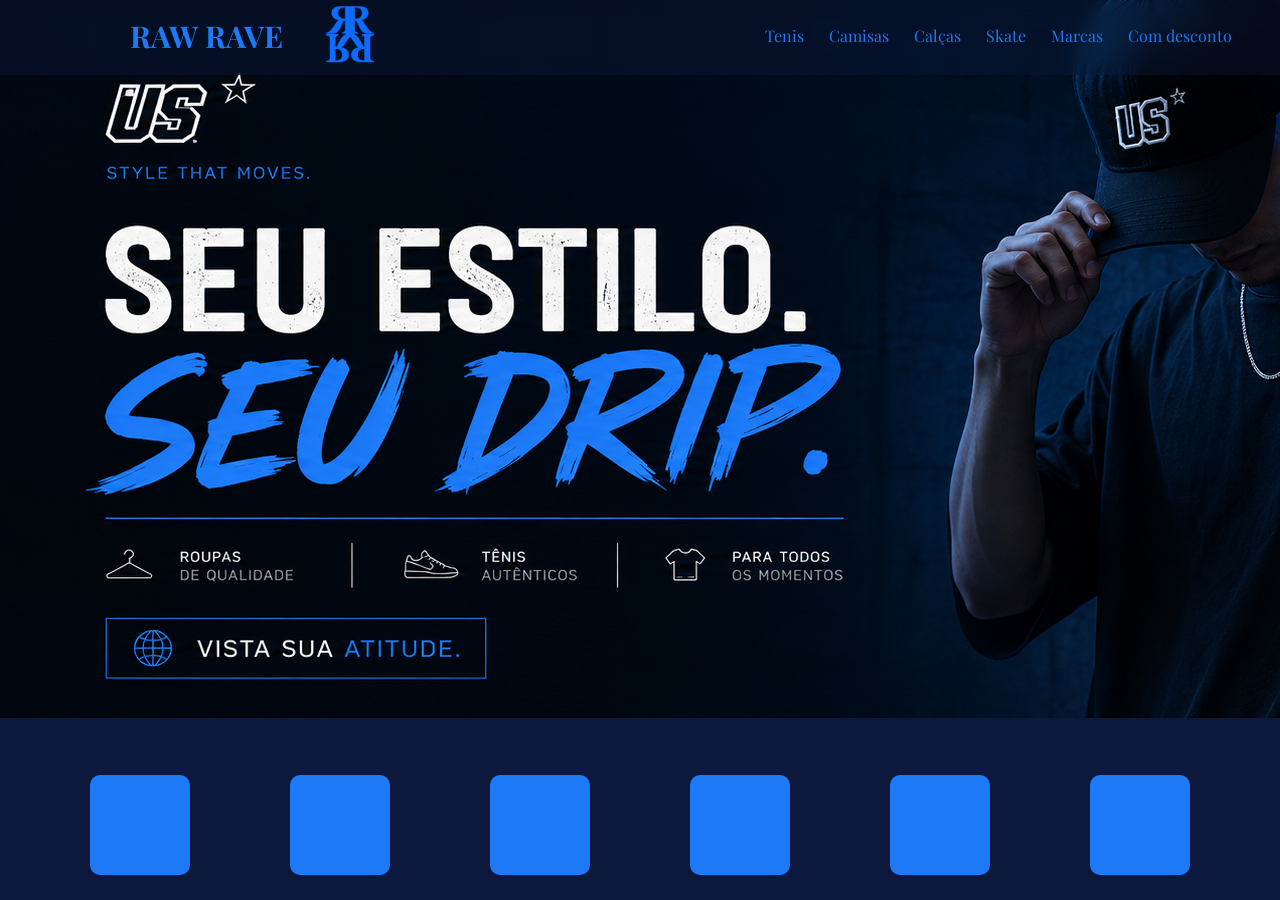
==== index.html @ acf43f4e "Add files via upload" ====
<!DOCTYPE html>
<html lang="en">
<head>
    <meta charset="UTF-8">
    <meta name="viewport" content="width=hw, initial-scale=1.0">
    <title>Document</title>
    <link rel="stylesheet" href="figma.css">
    <link rel="preconnect" href="https://fonts.googleapis.com">
<link rel="preconnect" href="https://fonts.gstatic.com" crossorigin>
<link href="https://fonts.googleapis.com/css2?family=Playfair+Display:ital,wght@0,400..900;1,400..900&display=swap" rel="stylesheet">
</head>
<body>
    <header>  <div class="ban">
        
        <ul>

        <div id="raw">RAW RAVE</div>
        <img id="logo" src="ChatGPT Image 1 de jul. de 2026, 15_24_35.png" alt="">
        <li><a href="">Tenis</a></li>
        <li><a href="">Camisas</a></li>
        <li><a href="">Calças</a></li>
        <li><a href="">Skate</a></li>
        <li><a href="">Marcas</a></li>
        <li><a href="">Com desconto</a></li>
       
       </ul>
       </div>
     
    </header>
    <section>
    <div id="fundo"></div>
    <div style="margin-left: 0px;"id ="bolas"></div>
    <div id ="bolas"></div>
    <div id ="bolas"></div>
    <div id ="bolas"></div>
    <div id ="bolas"></div>
    <div id ="bolas"></div>
</section>
</body>
</html>
---- figma.css ----
*{
    box-sizing: border-box;
    margin: 0px;
    color: ;

}

ul{
    display: flex;
    justify-content: center;
    margin-left: 700px;
 
}

li
{
    margin-top: 25px;
    list-style: none;
    margin-left: 25px;
    text-align: center;
}

a{
    text-decoration: none;
    color: #1D79F6;
    font-family: "Playfair Display", serif;
    font-size: 16px;
}

header
    {

    background: linear-gradient(to right, #0c193c73, #0c193c5d);
    display: flex;
    flex-wrap: wrap;
    height: 75px;
    backdrop-filter: blur(10px);
    
 
 
    }

    #logo{
        
        height: 100px;
        width: 100px;
        position: absolute;
        left: 300px;
        top: -12px;
    }

    #raw{
        height: 25px;
        position: absolute;
        left:130px;
        top: 16px;
        color: #1D79F6;
        font-family: "playfair display", serif;
        font-size: 30px;
        font-weight: 700;
       

    }

    #fundo{
        background-image: url(banne.png);
        width: 100%;
        height: 100%;
        object-fit: contain;
        position: absolute;
        top: 0px;
        z-index: -1;
        background-repeat: no-repeat;
        
    }

    body{
        background-color: #0C193C;
        
    }

    #bolas{
        border-radius: 10px;
        background-color: #1D79F6;
        width: 100px;
        height: 100px;
        margin-left: 100px;
        ;
        
    }
    section{
        margin-top: 700px;
        display: flex;
        justify-content: center;

    }
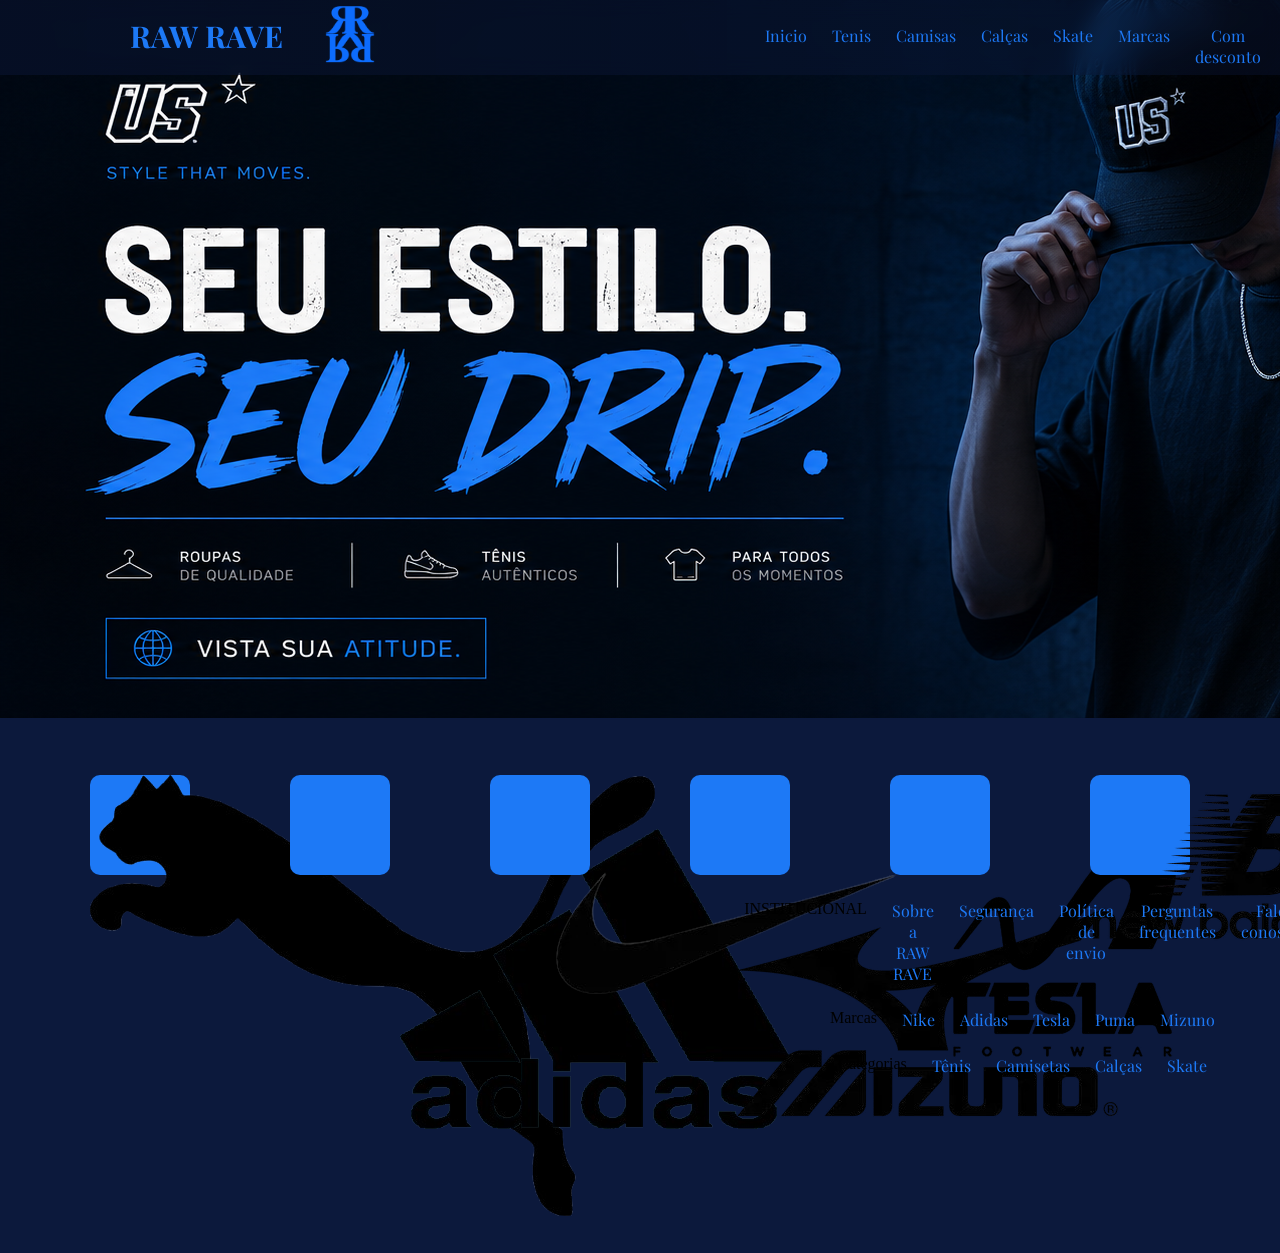
==== commit febe899e: "index.html" ====
--- a/index.html
+++ b/index.html
@@ -16,25 +16,54 @@
 
         <div id="raw">RAW RAVE</div>
         <img id="logo" src="ChatGPT Image 1 de jul. de 2026, 15_24_35.png" alt="">
-        <li><a href="">Tenis</a></li>
-        <li><a href="">Camisas</a></li>
-        <li><a href="">Calças</a></li>
-        <li><a href="">Skate</a></li>
-        <li><a href="">Marcas</a></li>
-        <li><a href="">Com desconto</a></li>
-       
+         <li><a href="index.html">Inicio</a></li>
+        <li><a href="produtos.html">Tenis</a></li>
+        <li><a href="produtos.html">Camisas</a></li>
+        <li><a href="produtos.html">Calças</a></li>
+        <li><a href="produtos.html">Skate</a></li>
+        <li><a href="produtos.html">Marcas</a></li>
+        <li><a href="produtos.html">Com desconto</a></li>
+        <li><a href="produtos.html"><img src="carrinho.png" alt="" id="carrinho"></a></li>
        </ul>
        </div>
      
     </header>
     <section>
     <div id="fundo"></div>
-    <div style="margin-left: 0px;"id ="bolas"></div>
-    <div id ="bolas"></div>
-    <div id ="bolas"></div>
-    <div id ="bolas"></div>
-    <div id ="bolas"></div>
-    <div id ="bolas"></div>
+    <div style="margin-left: 0px;"id ="bolas"><img src="puma.png" alt=""></div>
+    <div id ="bolas"> <img src="adidas-png-picture-6-removebg-preview.png" alt=""></div>
+    <div id ="bolas"><img src="OIP-removebg-preview.png" alt=""></div>
+    <div id ="bolas"><img src="mizuno.png" alt=""></div>
+    <div id ="bolas"><img src="TESLA-removebg-preview.png" alt=""></div>
+    <div id ="bolas"><img src="newbalance.png" alt=""></div>
 </section>
+
+<footer>
+    <ul id="roda1">
+        <li id="inst">INSTITUCIONAL</li>
+        <li><a href="">Sobre a RAW RAVE</a></li>
+        <li><a href="">Segurança</a></li>
+        <li><a href="">Política de envio</a></li>
+        <li><a href="">Perguntas frequentes</a></li>
+        <li><a href="">Fale conosco</a></li>
+    </ul>
+
+        <ul id="roda2">
+        <li id="marcas">Marcas</li>
+        <li><a href="">Nike</a></li>
+        <li><a href="">Adidas</a></li>
+        <li><a href="">Tesla</a></li>
+        <li><a href="">Puma</a></li>
+        <li><a href="">Mizuno</a></li>
+    </ul>
+
+           <ul id="roda3">
+        <li id="cat">Categorias</li>
+        <li><a href="">Tênis</a></li>
+        <li><a href="">Camisetas</a></li>
+        <li><a href="">Calças</a></li>
+        <li><a href="">Skate</a></li>
+    </ul>
+</footer>
 </body>
-</html>+</html>
